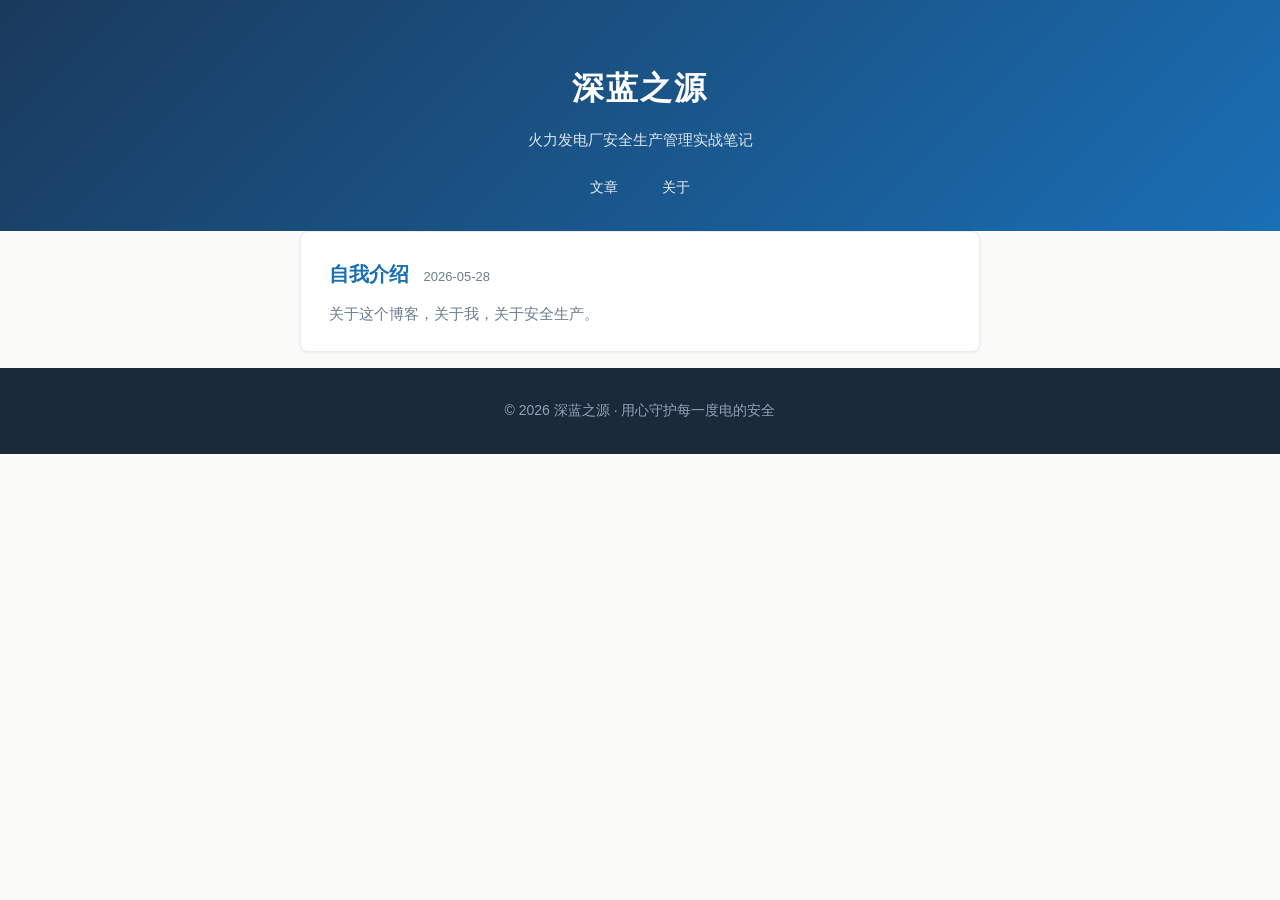
==== index.html @ a6949724 "init: 深蓝之源博客上线" ====
<!DOCTYPE html>
<html lang="zh-CN">
<head>
<meta charset="UTF-8">
<meta name="viewport" content="width=device-width, initial-scale=1.0">
<title>深蓝之源 · 安全生产管理手记</title>
<link rel="stylesheet" href="static/style.css">
</head>
<body>

<header class="site-header">
  <div class="container">
    <h1 class="site-title">深蓝之源</h1>
    <p class="site-desc">火力发电厂安全生产管理实战笔记</p>
    <nav>
      <a href="/">文章</a>
      <a href="about.html">关于</a>
    </nav>
  </div>
</header>

<main class="container">
  <ul class="post-list" id="post-list">
    <li class="loading">加载中...</li>
  </ul>
</main>

<footer class="site-footer">
  <div class="container">
    <p>© 2026 深蓝之源 · 用心守护每一度电的安全</p>
  </div>
</footer>

<script>
// 文章列表
const posts = [
  {
    title: "自我介绍",
    slug: "hello-world",
    date: "2026-05-28",
    summary: "关于这个博客，关于我，关于安全生产。"
  }
];

const list = document.getElementById('post-list');
if (posts.length === 0) {
  list.innerHTML = '<li class="empty">还没有文章，敬请期待。</li>';
} else {
  list.innerHTML = posts.map(p => `
    <li>
      <a href="posts/${p.slug}.html" class="post-title">${p.title}</a>
      <span class="post-date">${p.date}</span>
      <p class="post-summary">${p.summary}</p>
    </li>
  `).join('');
}
</script>

</body>
</html>
---- static/style.css ----
/* 深蓝之源 - 安全生产管理手记 */
:root {
  --bg: #fafaf8;
  --card-bg: #ffffff;
  --text: #2c3e50;
  --text-light: #6b7d8e;
  --accent: #1a6fb5;
  --accent-hover: #155a94;
  --border: #e8ecf1;
  --tag-bg: #e8f4fd;
  --tag-text: #1a6fb5;
  --footer-bg: #1a2a3a;
  --footer-text: #8fa4b8;
  --shadow: 0 1px 3px rgba(0,0,0,0.06);
  --radius: 8px;
}

* { margin:0; padding:0; box-sizing:border-box; }

body {
  font-family: -apple-system, BlinkMacSystemFont, "Segoe UI", "PingFang SC", "Microsoft YaHei", sans-serif;
  background: var(--bg);
  color: var(--text);
  line-height: 1.8;
  font-size: 16px;
}

.container {
  max-width: 720px;
  margin: 0 auto;
  padding: 0 20px;
}

/* Header */
.site-header {
  background: linear-gradient(135deg, #1a3a5c 0%, #1a6fb5 100%);
  color: #fff;
  padding: 60px 0 30px;
  text-align: center;
}
.site-title {
  font-size: 32px;
  font-weight: 700;
  letter-spacing: 2px;
}
.site-desc {
  margin-top: 8px;
  font-size: 15px;
  opacity: 0.85;
}
.site-header nav {
  margin-top: 20px;
}
.site-header nav a {
  color: rgba(255,255,255,0.9);
  text-decoration: none;
  margin: 0 12px;
  font-size: 14px;
  padding: 4px 8px;
  border-radius: 4px;
  transition: background 0.2s;
}
.site-header nav a:hover { background: rgba(255,255,255,0.15); }

/* Main */
main { padding: 40px 0 60px; }

/* Post List */
.post-list { list-style: none; }
.post-list li {
  background: var(--card-bg);
  border: 1px solid var(--border);
  border-radius: var(--radius);
  padding: 24px 28px;
  margin-bottom: 16px;
  box-shadow: var(--shadow);
  transition: transform 0.15s, box-shadow 0.15s;
}
.post-list li:hover {
  transform: translateY(-2px);
  box-shadow: 0 4px 12px rgba(0,0,0,0.08);
}
.post-title {
  font-size: 20px;
  font-weight: 600;
  color: var(--accent);
  text-decoration: none;
}
.post-title:hover { color: var(--accent-hover); }
.post-date {
  display: inline-block;
  margin-left: 10px;
  font-size: 13px;
  color: var(--text-light);
}
.post-summary {
  margin-top: 8px;
  font-size: 15px;
  color: var(--text-light);
}
.loading, .empty {
  text-align: center;
  color: var(--text-light);
  padding: 40px;
}

/* Article */
.article { background: var(--card-bg); border:1px solid var(--border); border-radius:var(--radius); padding:36px 40px; box-shadow:var(--shadow); }
.article h2 { font-size:22px; margin:28px 0 12px; color:#1a3a5c; }
.article h2:first-child { margin-top:0; }
.article h3 { font-size:18px; margin:20px 0 8px; color:#1a6fb5; }
.article p { margin:12px 0; }
.article ul, .article ol { margin:12px 0 12px 24px; }
.article li { margin:4px 0; }
.article blockquote {
  border-left: 4px solid var(--accent);
  background: #f0f6fc;
  margin: 16px 0;
  padding: 12px 20px;
  color: #4a6a85;
  font-size: 15px;
  border-radius: 0 4px 4px 0;
}
.article strong { color: #1a3a5c; }
.article a { color: var(--accent); }
.article .back-link {
  display: inline-block;
  margin-top: 32px;
  font-size: 14px;
  color: var(--text-light);
  text-decoration: none;
}
.article .back-link:hover { color: var(--accent); }
.article .meta {
  font-size: 13px;
  color: var(--text-light);
  margin-bottom: 24px;
  padding-bottom: 16px;
  border-bottom: 1px solid var(--border);
}

/* About */
.about-card {
  background: var(--card-bg);
  border: 1px solid var(--border);
  border-radius: var(--radius);
  padding: 40px;
  box-shadow: var(--shadow);
}
.about-card h2 { font-size:20px; margin:24px 0 12px; color:#1a3a5c; }
.about-card h2:first-child { margin-top:0; }
.about-card p { margin:10px 0; }
.about-card ul { margin:8px 0 8px 20px; }

/* Footer */
.site-footer {
  background: var(--footer-bg);
  color: var(--footer-text);
  text-align: center;
  padding: 30px 0;
  font-size: 14px;
}

/* Responsive */
@media (max-width: 600px) {
  .container { padding: 0 16px; }
  .site-header { padding: 40px 0 24px; }
  .site-title { font-size: 24px; }
  .article, .about-card { padding: 24px 20px; }
}
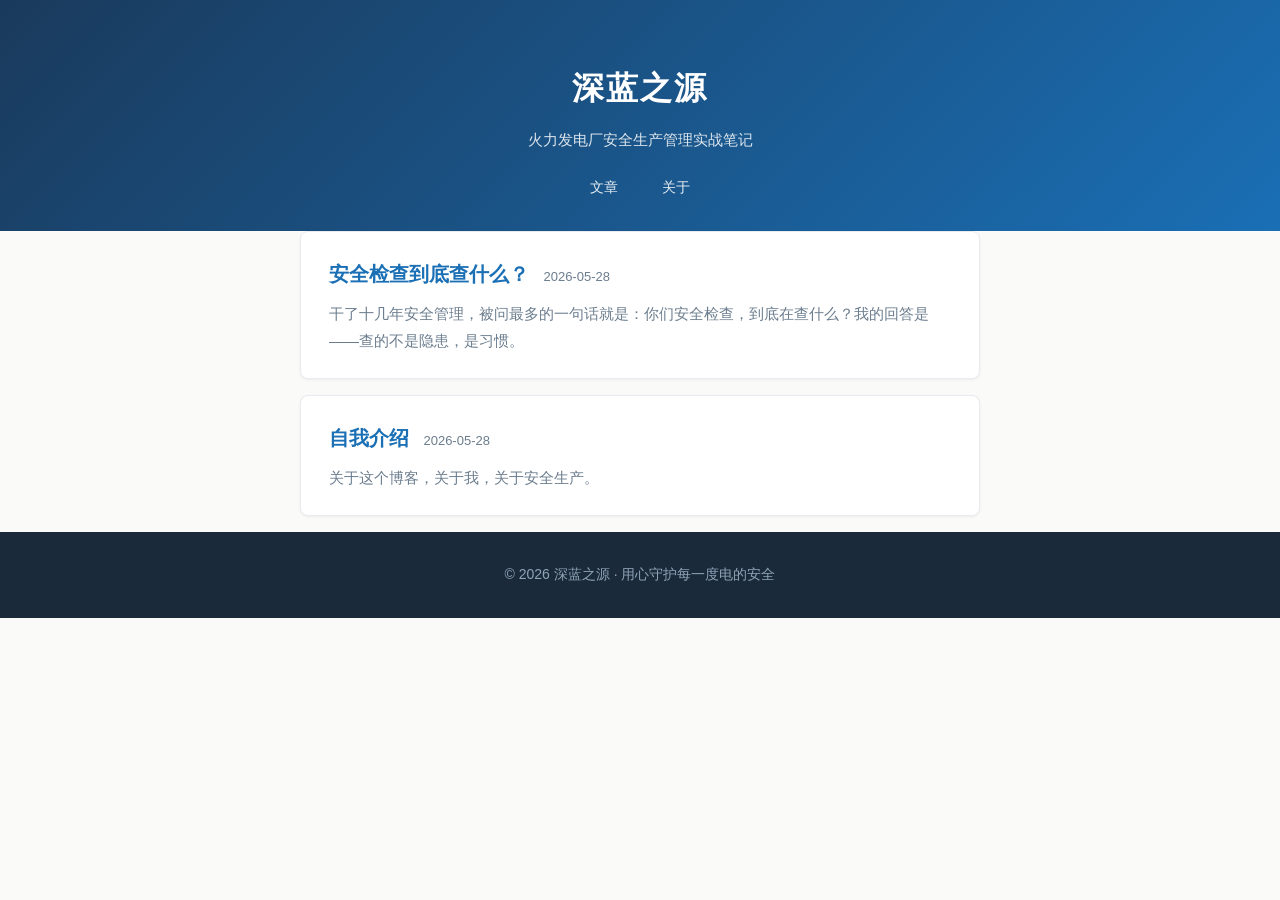
==== commit d93ddd1d: "新文章：安全检查到底查什么？" ====
--- a/index.html
+++ b/index.html
@@ -35,6 +35,12 @@
 // 文章列表
 const posts = [
   {
+    title: "安全检查到底查什么？",
+    slug: "safety-inspection",
+    date: "2026-05-28",
+    summary: "干了十几年安全管理，被问最多的一句话就是：你们安全检查，到底在查什么？我的回答是——查的不是隐患，是习惯。"
+  },
+  {
     title: "自我介绍",
     slug: "hello-world",
     date: "2026-05-28",
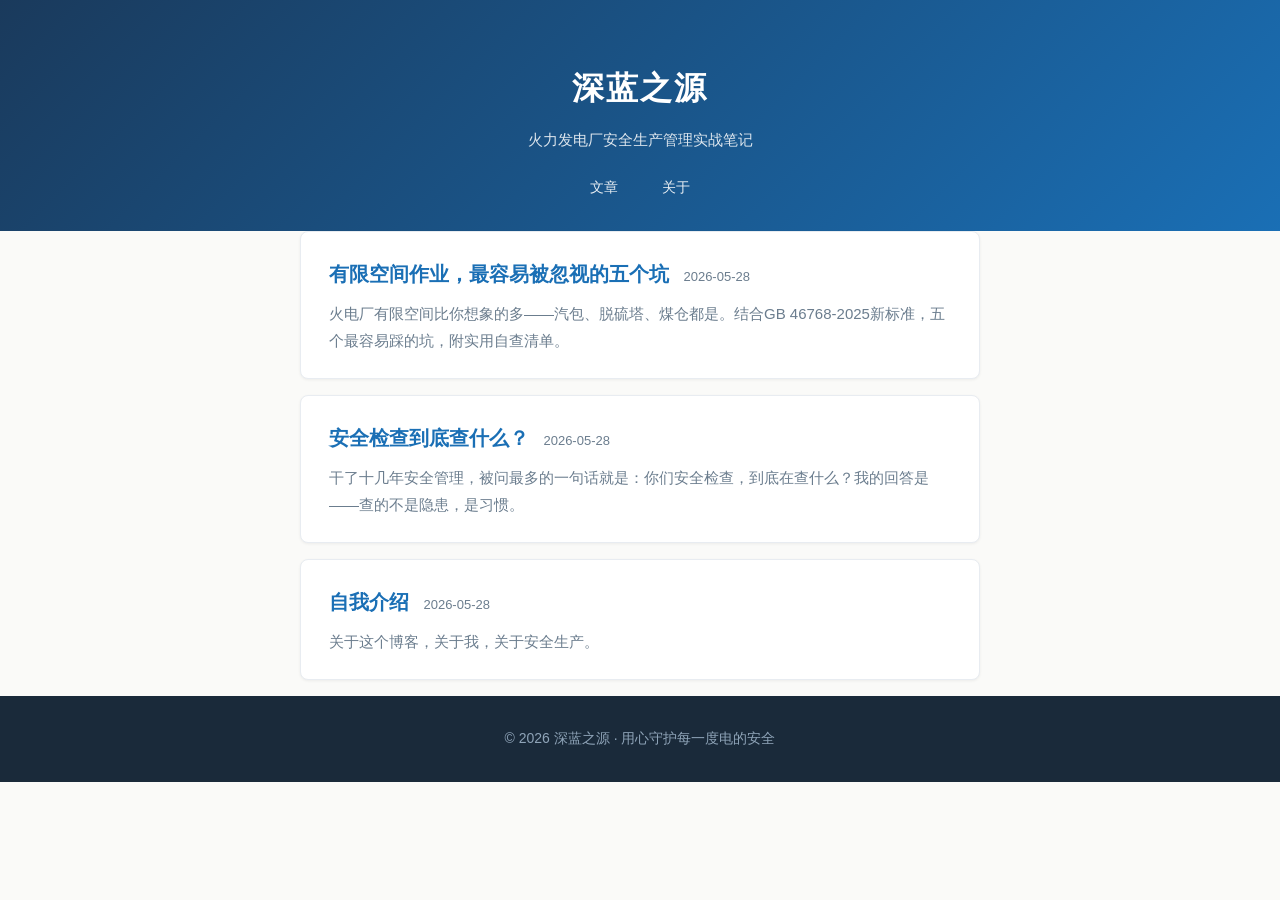
==== commit 29cbe893: "新文章：有限空间作业最容易被忽视的五个坑（结合GB 46768-2025）" ====
--- a/index.html
+++ b/index.html
@@ -35,6 +35,12 @@
 // 文章列表
 const posts = [
   {
+    title: "有限空间作业，最容易被忽视的五个坑",
+    slug: "confined-space",
+    date: "2026-05-28",
+    summary: "火电厂有限空间比你想象的多——汽包、脱硫塔、煤仓都是。结合GB 46768-2025新标准，五个最容易踩的坑，附实用自查清单。"
+  },
+  {
     title: "安全检查到底查什么？",
     slug: "safety-inspection",
     date: "2026-05-28",
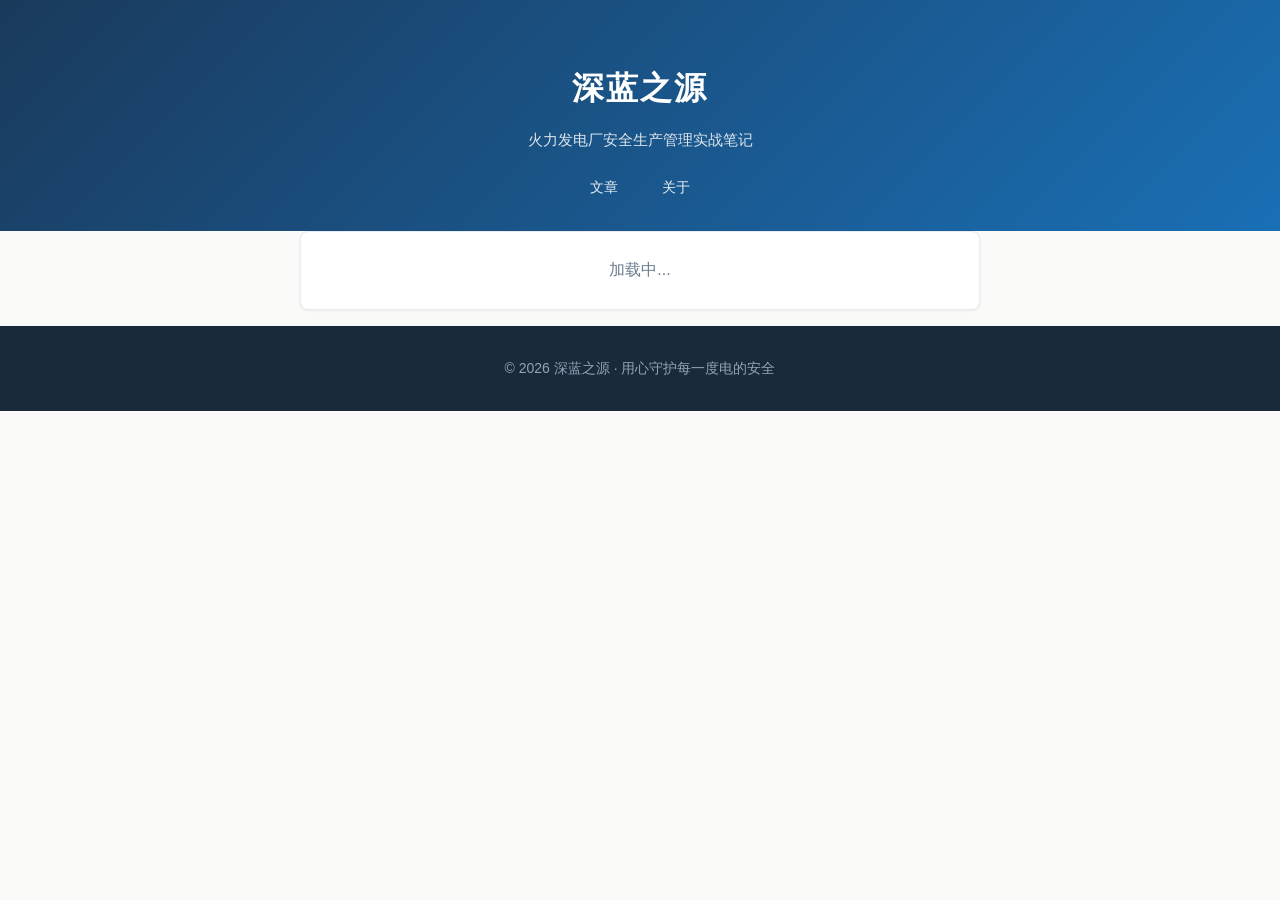
==== commit 526b9341: "安全生产月，别让它变成形式月" ====
--- a/index.html
+++ b/index.html
@@ -35,6 +35,12 @@
 // 文章列表
 const posts = [
   {
+    title: "安全生产月，别让它变成"形式月"",
+    slug: "safety-month-2026",
+    date: "2026-05-30",
+    summary: "六月安全生产月，横幅挂起来、签名搞起来，然后呢？干了十几年安全管理，最怕的就是六月轰轰烈烈、七月涛声依旧。火电厂的安全月到底该怎么搞？四条建议，不搞形式、只留干货。"
+  },
+  {
     title: "有限空间作业，最容易被忽视的五个坑",
     slug: "confined-space",
     date: "2026-05-28",
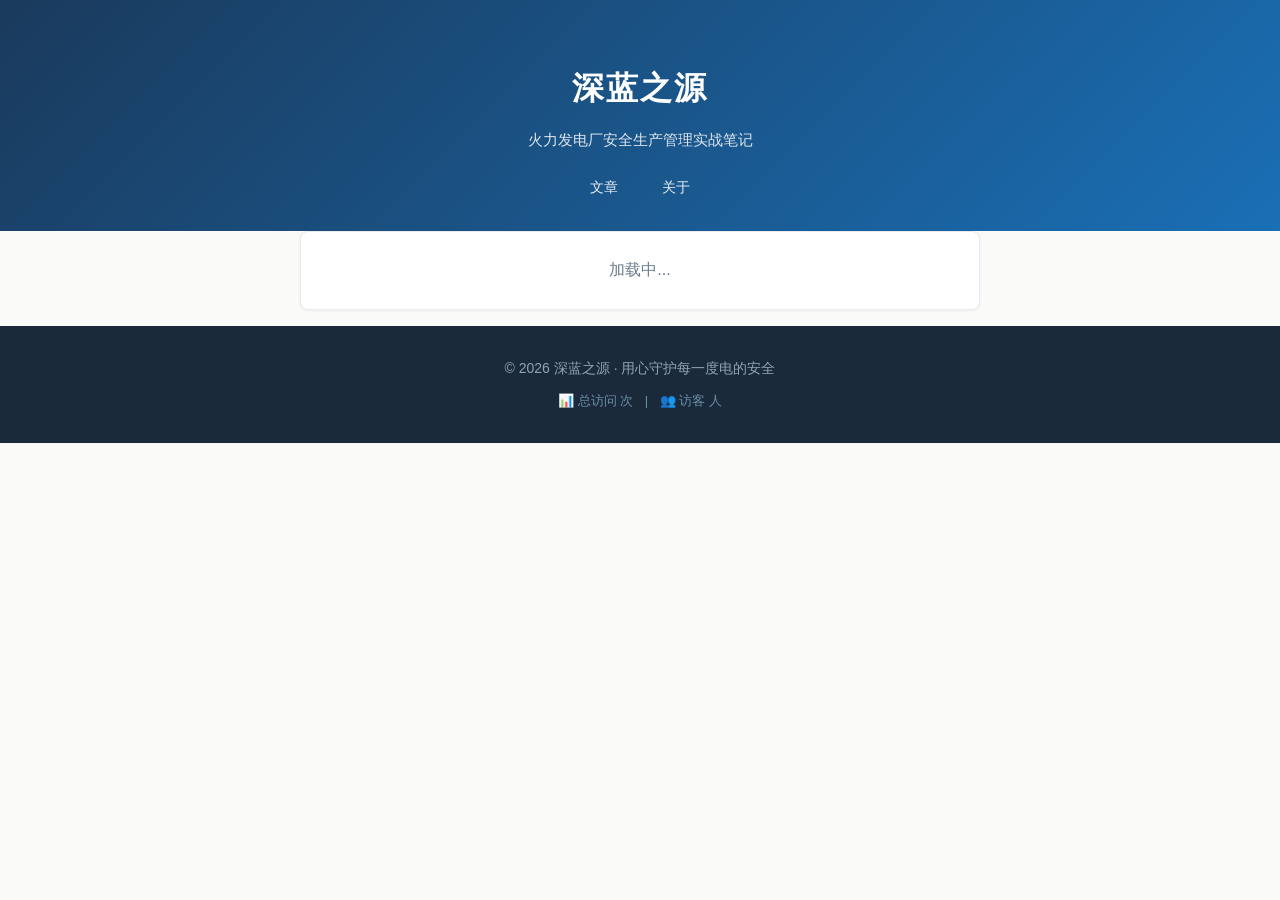
==== commit 9dad838c: "添加不蒜子访问统计" ====
--- a/index.html
+++ b/index.html
@@ -28,6 +28,11 @@
 <footer class="site-footer">
   <div class="container">
     <p>© 2026 深蓝之源 · 用心守护每一度电的安全</p>
+    <p style="margin-top:8px;font-size:13px;color:#6b8fa8;">
+      <span id="busuanzi_container_site_pv">📊 总访问 <span id="busuanzi_value_site_pv"></span> 次</span>
+      <span style="margin:0 8px;">|</span>
+      <span id="busuanzi_container_site_uv">👥 访客 <span id="busuanzi_value_site_uv"></span> 人</span>
+    </p>
   </div>
 </footer>
 
@@ -74,5 +79,6 @@
 }
 </script>
 
+<script async src="//busuanzi.ibruce.info/busuanzi/2.3/busuanzi.pure.mini.js"></script>
 </body>
 </html>
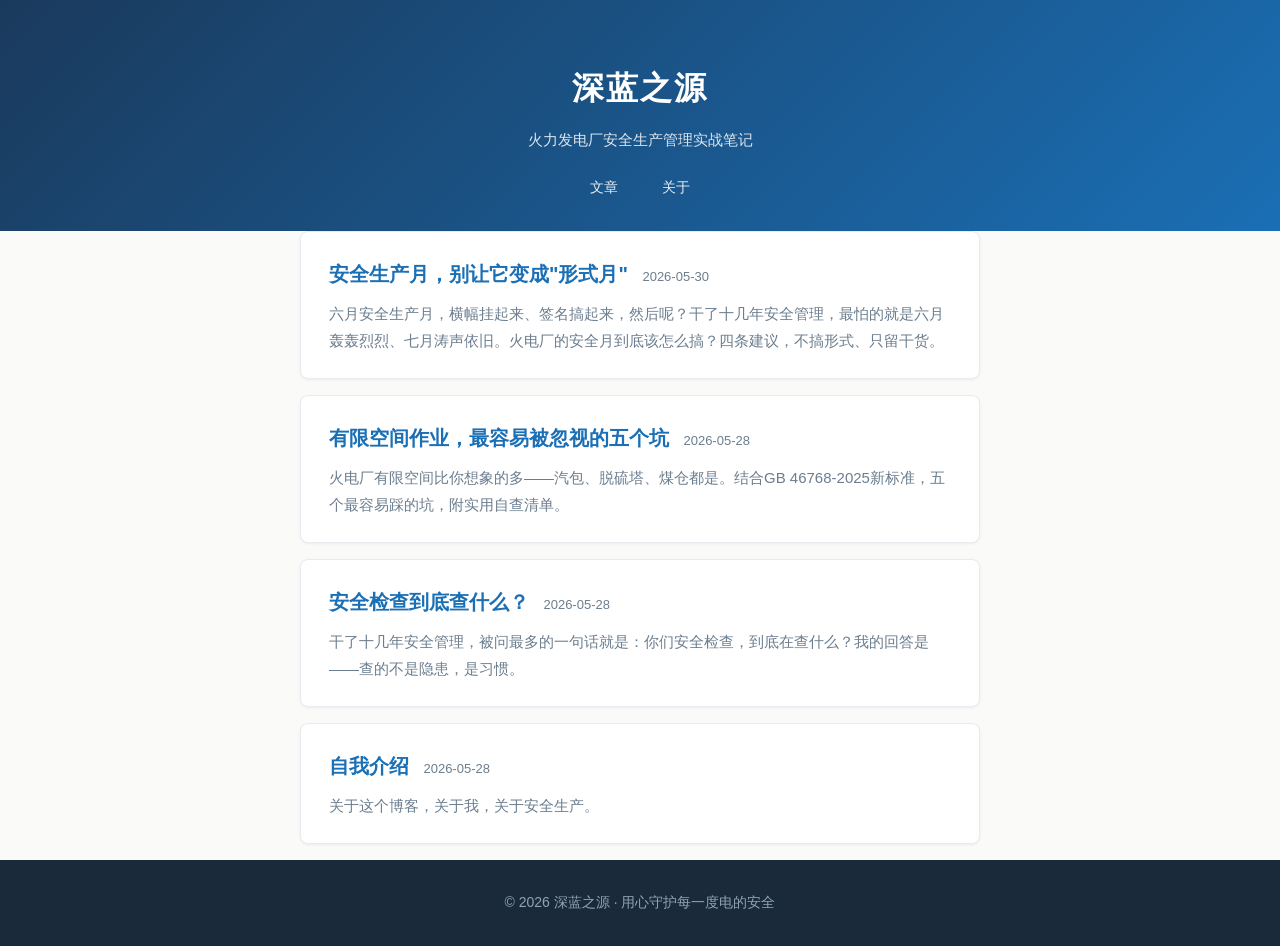
==== commit 2a7b5d9c: "移除不蒜子统计，首页改为静态HTML（无JS依赖）" ====
--- a/index.html
+++ b/index.html
@@ -1,4 +1,4 @@
-<!DOCTYPE html>
+﻿<!DOCTYPE html>
 <html lang="zh-CN">
 <head>
 <meta charset="UTF-8">
@@ -20,65 +20,36 @@
 </header>
 
 <main class="container">
-  <ul class="post-list" id="post-list">
-    <li class="loading">加载中...</li>
+  <ul class="post-list">
+    <li>
+      <a href="posts/safety-month-2026.html" class="post-title">安全生产月，别让它变成"形式月"</a>
+      <span class="post-date">2026-05-30</span>
+      <p class="post-summary">六月安全生产月，横幅挂起来、签名搞起来，然后呢？干了十几年安全管理，最怕的就是六月轰轰烈烈、七月涛声依旧。火电厂的安全月到底该怎么搞？四条建议，不搞形式、只留干货。</p>
+    </li>
+    <li>
+      <a href="posts/confined-space.html" class="post-title">有限空间作业，最容易被忽视的五个坑</a>
+      <span class="post-date">2026-05-28</span>
+      <p class="post-summary">火电厂有限空间比你想象的多——汽包、脱硫塔、煤仓都是。结合GB 46768-2025新标准，五个最容易踩的坑，附实用自查清单。</p>
+    </li>
+    <li>
+      <a href="posts/safety-inspection.html" class="post-title">安全检查到底查什么？</a>
+      <span class="post-date">2026-05-28</span>
+      <p class="post-summary">干了十几年安全管理，被问最多的一句话就是：你们安全检查，到底在查什么？我的回答是——查的不是隐患，是习惯。</p>
+    </li>
+    <li>
+      <a href="posts/hello-world.html" class="post-title">自我介绍</a>
+      <span class="post-date">2026-05-28</span>
+      <p class="post-summary">关于这个博客，关于我，关于安全生产。</p>
+    </li>
   </ul>
 </main>
 
 <footer class="site-footer">
   <div class="container">
     <p>© 2026 深蓝之源 · 用心守护每一度电的安全</p>
-    <p style="margin-top:8px;font-size:13px;color:#6b8fa8;">
-      <span id="busuanzi_container_site_pv">📊 总访问 <span id="busuanzi_value_site_pv"></span> 次</span>
-      <span style="margin:0 8px;">|</span>
-      <span id="busuanzi_container_site_uv">👥 访客 <span id="busuanzi_value_site_uv"></span> 人</span>
-    </p>
   </div>
 </footer>
 
-<script>
-// 文章列表
-const posts = [
-  {
-    title: "安全生产月，别让它变成"形式月"",
-    slug: "safety-month-2026",
-    date: "2026-05-30",
-    summary: "六月安全生产月，横幅挂起来、签名搞起来，然后呢？干了十几年安全管理，最怕的就是六月轰轰烈烈、七月涛声依旧。火电厂的安全月到底该怎么搞？四条建议，不搞形式、只留干货。"
-  },
-  {
-    title: "有限空间作业，最容易被忽视的五个坑",
-    slug: "confined-space",
-    date: "2026-05-28",
-    summary: "火电厂有限空间比你想象的多——汽包、脱硫塔、煤仓都是。结合GB 46768-2025新标准，五个最容易踩的坑，附实用自查清单。"
-  },
-  {
-    title: "安全检查到底查什么？",
-    slug: "safety-inspection",
-    date: "2026-05-28",
-    summary: "干了十几年安全管理，被问最多的一句话就是：你们安全检查，到底在查什么？我的回答是——查的不是隐患，是习惯。"
-  },
-  {
-    title: "自我介绍",
-    slug: "hello-world",
-    date: "2026-05-28",
-    summary: "关于这个博客，关于我，关于安全生产。"
-  }
-];
 
-const list = document.getElementById('post-list');
-if (posts.length === 0) {
-  list.innerHTML = '<li class="empty">还没有文章，敬请期待。</li>';
-} else {
-  list.innerHTML = posts.map(p => `
-    <li>
-      <a href="posts/${p.slug}.html" class="post-title">${p.title}</a>
-      <span class="post-date">${p.date}</span>
-      <p class="post-summary">${p.summary}</p>
-    </li>
-  `).join('');
-}
-</script>
-
-<script async src="//busuanzi.ibruce.info/busuanzi/2.3/busuanzi.pure.mini.js"></script>
 </body>
 </html>
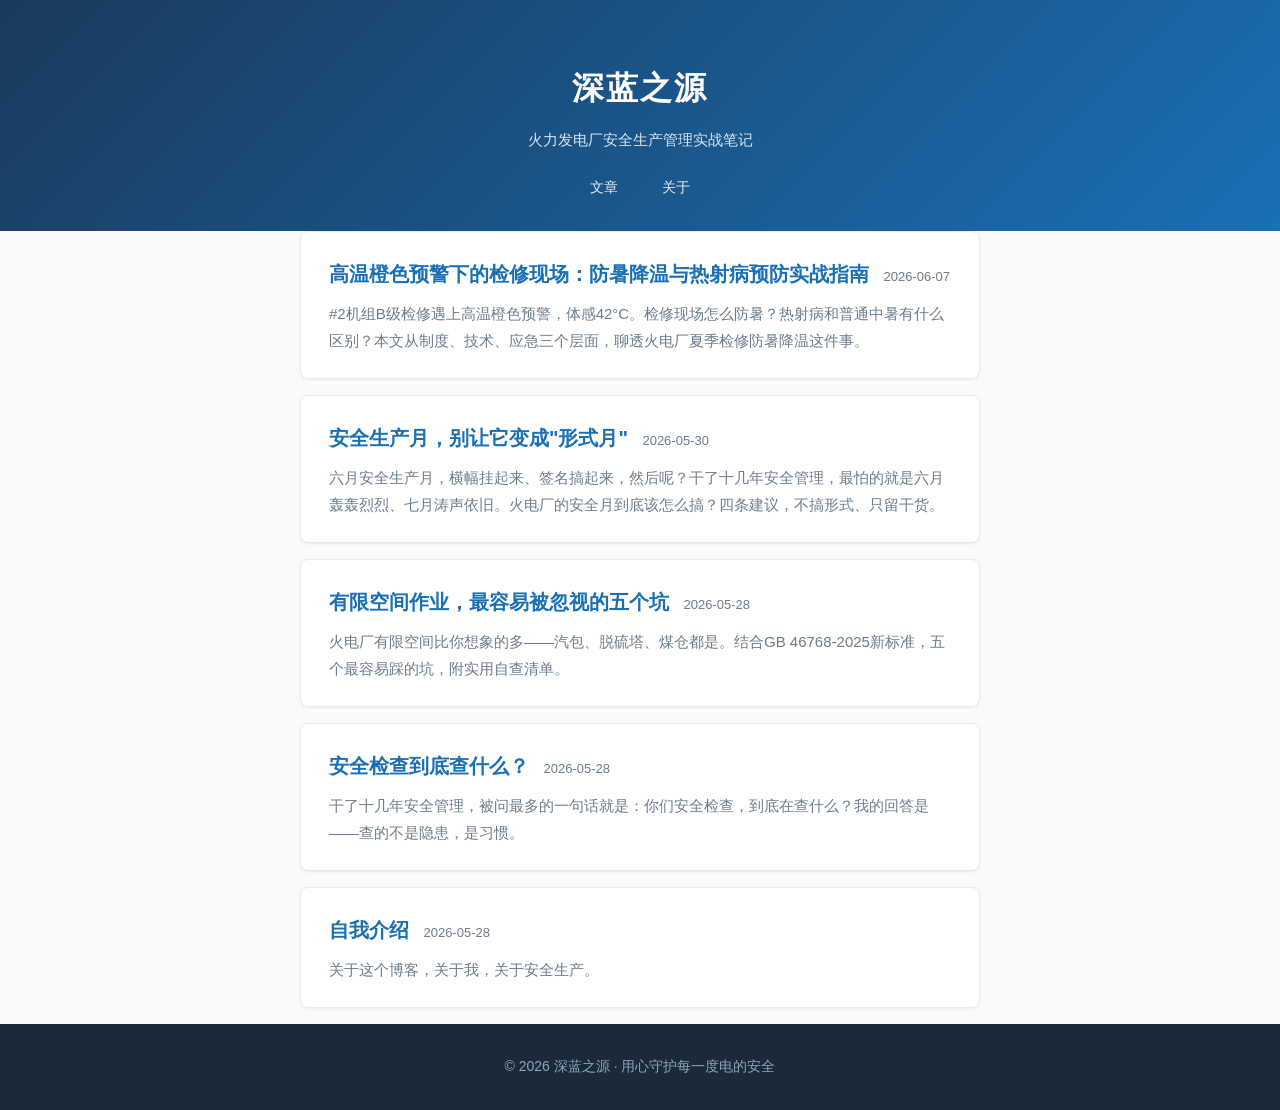
==== commit 253214fb: "新增文章：高温橙色预警下的检修现场防暑降温指南" ====
--- a/index.html
+++ b/index.html
@@ -21,6 +21,11 @@
 
 <main class="container">
   <ul class="post-list">
+    <li>
+      <a href="posts/heat-stroke-prevention.html" class="post-title">高温橙色预警下的检修现场：防暑降温与热射病预防实战指南</a>
+      <span class="post-date">2026-06-07</span>
+      <p class="post-summary">#2机组B级检修遇上高温橙色预警，体感42°C。检修现场怎么防暑？热射病和普通中暑有什么区别？本文从制度、技术、应急三个层面，聊透火电厂夏季检修防暑降温这件事。</p>
+    </li>
     <li>
       <a href="posts/safety-month-2026.html" class="post-title">安全生产月，别让它变成"形式月"</a>
       <span class="post-date">2026-05-30</span>
